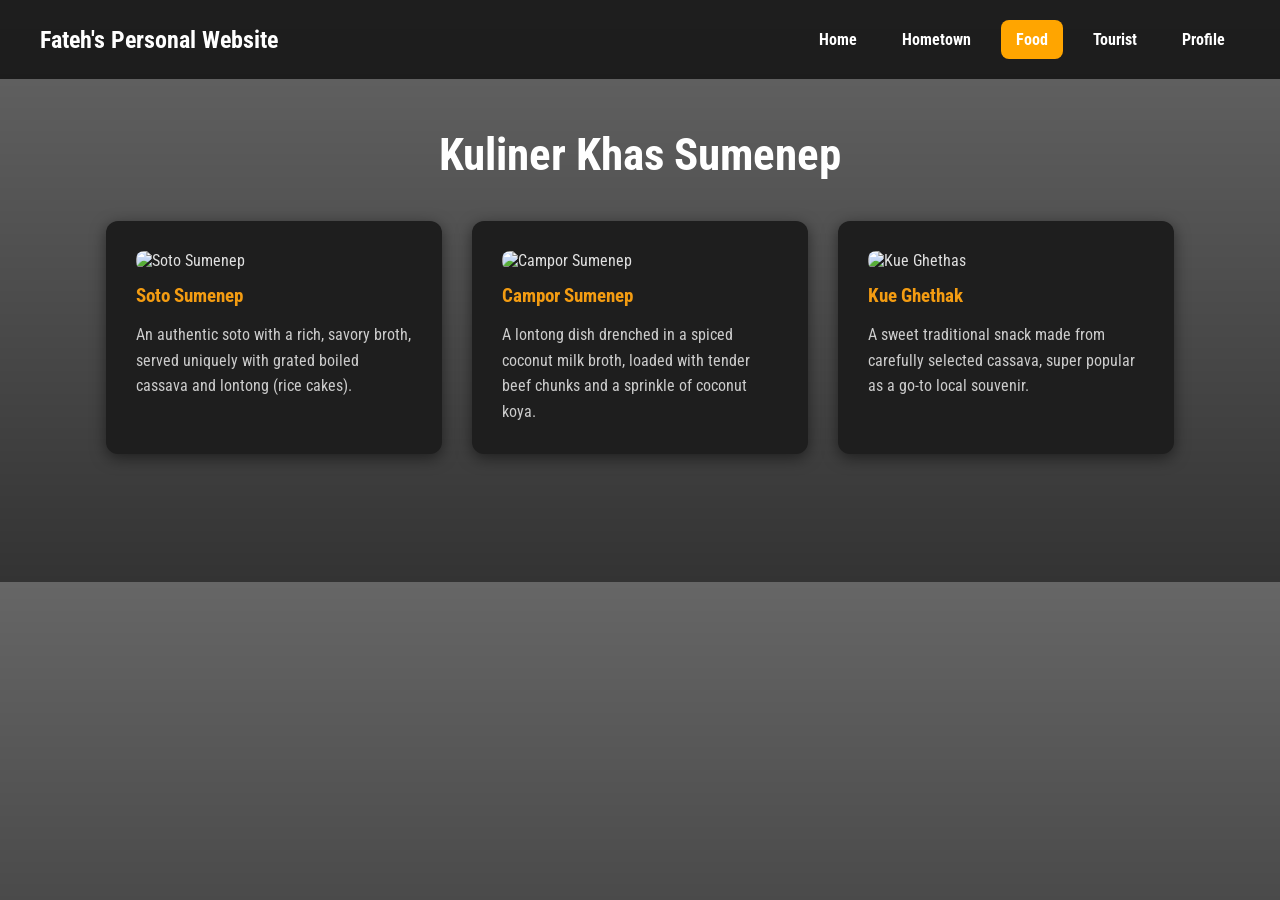
==== food/index.html @ 41de5488 "Add files via upload" ====
<!DOCTYPE html>
<html lang="en">
<head>
    <meta charset="UTF-8">
    <meta name="viewport" content="width=device-width, initial-scale=1.0">
    <title>Food - Kuliner Sumenep</title>
    
    <link rel="preconnect" href="https://fonts.googleapis.com">
    <link rel="preconnect" href="https://fonts.gstatic.com" crossorigin>
    <link href="https://fonts.googleapis.com/css2?family=Inter:ital,opsz,wght@0,14..32,100..900;1,14..32,100..900&family=Isometra&family=Roboto+Condensed:ital,wght@0,100..900;1,100..900&display=swap" rel="stylesheet">
    
    <!-- Memanggil CSS utama -->
    <link rel="stylesheet" href="../style.css">
    <!-- Memanggil CSS khusus halaman food -->
    <link rel="stylesheet" href="style.css">
</head>
<body>
    <header>
        <div class="header-container">
            <h2>Fateh's Personal Website</h2>
            <nav>
                <ul>
                    <li><a href="../homepage.html">Home</a></li>
                    <li><a href="../Hometown/">Hometown</a></li>
                    <!-- Food aktif -->
                    <li><a href="./" class="active-menu">Food</a></li>
                    <li><a href="../tourist/">Tourist</a></li>
                    <li><a href="../profile/">Profile</a></li>
                </ul>
            </nav>
        </div>
    </header>

    <section class="content-section">
        <h1 class="page-title">Kuliner Khas Sumenep</h1>
        <div class="grid-container">
            <div class="card">
                <!-- Foto Soto -->
                <img src="../image/nasi_campur.jpg" alt="Soto Sumenep">
                <h3>Soto Sumenep</h3>
                <p>An authentic soto with a rich, savory broth, served uniquely with grated boiled cassava and lontong (rice cakes).</p>
            </div>
            <div class="card">
                <!-- Foto Campor -->
                <img src="../image/soto_sumenep.jpeg" alt="Campor Sumenep">
                <h3>Campor Sumenep</h3>
                <p>A lontong dish drenched in a spiced coconut milk broth, loaded with tender beef chunks and a sprinkle of coconut koya.</p>
            </div>
            <div class="card">
                <!-- Foto Kue Ghethak -->
                <img src="../image/Getas.jpg" alt="Kue Ghethas">
                <h3>Kue Ghethak</h3>
                <p>A sweet traditional snack made from carefully selected cassava, super popular as a go-to local souvenir.</p>
            </div>
        </div>
    </section>

    <!-- Memanggil file JavaScript khusus halaman food -->
    <script src="script.js"></script>
</body>
</html>
---- style.css ----
* {
    margin: 0;
    padding: 0; 
    box-sizing: border-box;
}

body {
    font-family: "Roboto Condensed", sans-serif;
}

header {
    width: 100%;    
    position: absolute;
    top: 0;
    left: 0;
    z-index: 99;
    background-color: rgba(0, 0, 0, 0.7);
    color: white;
    padding: 20px 40px;
}

.header-container {
    width: 100%;
    display: flex;   
    justify-content: space-between;
    align-items: center;
    position: relative;
}

.header-container nav ul {
    list-style: none;
    display: flex;
    gap: 15px;
    align-items: center;
}

/* --- Tautan Menu Biasa (Profile, Hometown, Food) --- */
nav ul li a {
    color: white;
    text-decoration: none;
    font-weight: bold;
    padding: 10px 15px;
    border-radius: 8px; 
    transition: all 0.2s ease;
    display: inline-block; /* Membuat area klik berbentuk kotak */
}

/* Efek Sorot (Hover) untuk menu biasa */
nav ul li a:hover:not(.tombol-oranye) {
    background-color: rgba(255, 255, 255, 0.2); 
}

/* Efek SAAT DIPENCET untuk menu biasa */
nav ul li a:active:not(.tombol-oranye) {
    transform: scale(0.92); 
    background-color: #0d6efd; 
}

/* --- Gaya Tombol Oranye (Tourist) --- */
.tombol-oranye {
    background-color: #f39c12;
    color: white !important;
    padding: 10px 24px;
    border-radius: 8px;
    transition: all 0.2s ease;
    display: inline-block;
}

/* Efek SAAT DIPENCET (Klik Mouse) untuk tombol oranye */
.tombol-oranye:active {
    transform: scale(0.92); 
    background-color: #d68910; 


}
section{
    padding: 11rem 80px;
}
/* start hero section */
.hero-section {
   padding : 0;
   height : 100vh;
   background : linear-gradient(to left,rgba(0, 0, 0, 0.5), rgba(0, 0, 0, 0.5)), url('../image/Fotoku.jpeg') no-repeat center center/cover;
   background-size : cover;
   background-position : center;
}
.hero-section .hero-container {
    width : 100%;
    padding : 10rem 80px;
}
.hero-section .hero-container .box-title {
    width : 480px;
}
.hero-section .hero-container .title {
    font-size : 60px;
    margin-bottom : 10px;
    color : white;
}
.hero-section .hero-container .subtitle {
    font-size : 25px;
    margin-bottom : 20px;
    color : white;
}
.hero-section .hero-container .btn-hero {
 text-decoration : none;
 padding: 10px 40px;
 background-color : #f39c12;
 border-radius: 10px;
 color : white;
}

/* end hero section */

/* --- Animasi Hamburger Menu --- */
.header-container .menu-toggle span:nth-child(2) {
    transform-origin: left;
}
.header-container .menu-toggle span:nth-child(4) {
    transform-origin: left;
}
.header-container .menu-toggle input:checked ~ span:nth-child(2) {
    transform: rotate(45deg) translate(-1px, -1px);
}
.header-container .menu-toggle input:checked ~ span:nth-child(4) {
    transform: rotate(-45deg) translate(-1px, 0px);
}
.header-container .menu-toggle input:checked ~ span:nth-child(3) {
    transform: scale(0);
    opacity: 0;
}

 .card img {
    width: 100%;
    height: 200px; /* Tinggi foto diseragamkan */
    object-fit: cover; /* Memastikan foto tidak gepeng */
    border-radius: 8px; /* Ujung foto agak melengkung */
    margin-bottom: 15px; /* Jarak antara foto dan judul */
}
---- food/style.css ----
/* Background website menjadi hitam */
body { 
    background-color: #121212; 
     background: linear-gradient(to bottom, rgba(0, 0, 0, 0.6), rgba(0, 0, 0, 0.8)), url('../image/Restoran.jpg') no-repeat center center fixed;
    background-size: cover;
}

.content-section { 
    padding: 8rem 80px; 
}

.active-menu { 
    background-color: orange !important; 
    color: white !important; 
}

.page-title { 
    text-align: center; 
    font-size: 45px; 
    margin-bottom: 40px; 
    color: #ffffff; /* Judul halaman menjadi putih */
}

.grid-container { 
    display: flex; 
    gap: 30px; 
    justify-content: center; 
    flex-wrap: wrap; 
}

/* Kotak kartu berubah menjadi abu-abu gelap */
.card { 
    background: #1e1e1e; 
    padding: 30px; 
    border-radius: 12px; 
    width: 30%; 
    box-shadow: 0 4px 15px rgba(0,0,0,0.5); 
    color: #e0e0e0; 
    transition: transform 0.2s ease;
}

.card:hover { 
    transform: translateY(-10px); 
}

.card h3 { 
    color: #f39c12; 
    margin-bottom: 15px; 
}

.card p { 
    line-height: 1.6; 
    color: #cccccc; /* Teks deskripsi terang */
}

/* Pengaturan foto agar seragam dan rapi */
.card img {
    width: 100%;
    height: 200px;
    object-fit: cover; 
    border-radius: 8px; 
    margin-bottom: 15px; 
}
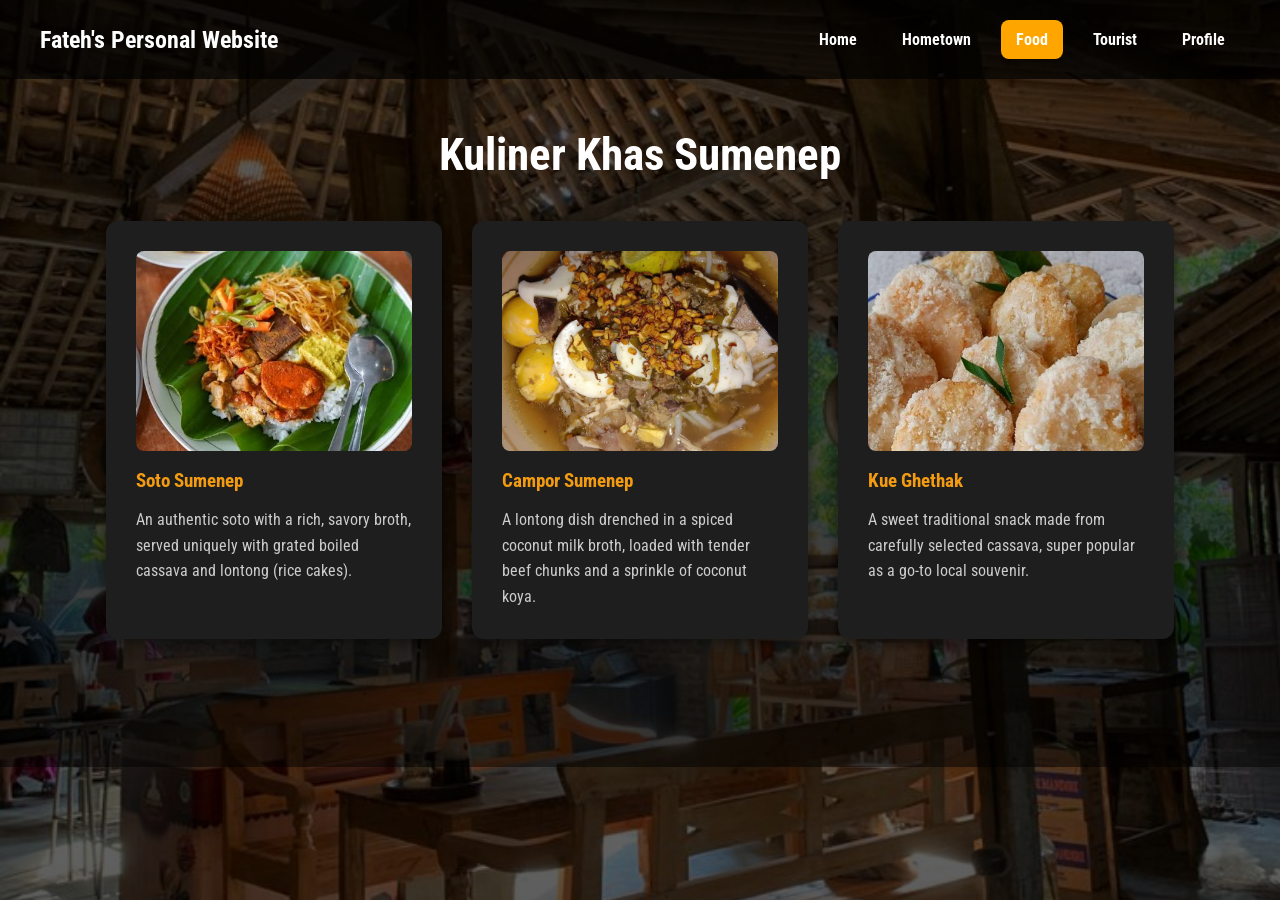
==== commit 4effc3a1: "Fix HTML formatting and structure" ====
--- a/food/index.html
+++ b/food/index.html
@@ -9,9 +9,7 @@
     <link rel="preconnect" href="https://fonts.gstatic.com" crossorigin>
     <link href="https://fonts.googleapis.com/css2?family=Inter:ital,opsz,wght@0,14..32,100..900;1,14..32,100..900&family=Isometra&family=Roboto+Condensed:ital,wght@0,100..900;1,100..900&display=swap" rel="stylesheet">
     
-    <!-- Memanggil CSS utama -->
     <link rel="stylesheet" href="../style.css">
-    <!-- Memanggil CSS khusus halaman food -->
     <link rel="stylesheet" href="style.css">
 </head>
 <body>
@@ -22,7 +20,6 @@
                 <ul>
                     <li><a href="../homepage.html">Home</a></li>
                     <li><a href="../Hometown/">Hometown</a></li>
-                    <!-- Food aktif -->
                     <li><a href="./" class="active-menu">Food</a></li>
                     <li><a href="../tourist/">Tourist</a></li>
                     <li><a href="../profile/">Profile</a></li>
@@ -35,19 +32,16 @@
         <h1 class="page-title">Kuliner Khas Sumenep</h1>
         <div class="grid-container">
             <div class="card">
-                <!-- Foto Soto -->
                 <img src="../image/nasi_campur.jpg" alt="Soto Sumenep">
                 <h3>Soto Sumenep</h3>
                 <p>An authentic soto with a rich, savory broth, served uniquely with grated boiled cassava and lontong (rice cakes).</p>
             </div>
             <div class="card">
-                <!-- Foto Campor -->
                 <img src="../image/soto_sumenep.jpeg" alt="Campor Sumenep">
                 <h3>Campor Sumenep</h3>
                 <p>A lontong dish drenched in a spiced coconut milk broth, loaded with tender beef chunks and a sprinkle of coconut koya.</p>
             </div>
             <div class="card">
-                <!-- Foto Kue Ghethak -->
                 <img src="../image/Getas.jpg" alt="Kue Ghethas">
                 <h3>Kue Ghethak</h3>
                 <p>A sweet traditional snack made from carefully selected cassava, super popular as a go-to local souvenir.</p>
@@ -55,7 +49,6 @@
         </div>
     </section>
 
-    <!-- Memanggil file JavaScript khusus halaman food -->
     <script src="script.js"></script>
 </body>
-</html>+</html>
--- a/style.css
+++ b/style.css
@@ -34,7 +34,6 @@
     align-items: center;
 }
 
-/* --- Tautan Menu Biasa (Profile, Hometown, Food) --- */
 nav ul li a {
     color: white;
     text-decoration: none;
@@ -42,21 +41,19 @@
     padding: 10px 15px;
     border-radius: 8px; 
     transition: all 0.2s ease;
-    display: inline-block; /* Membuat area klik berbentuk kotak */
+    display: inline-block; 
 }
 
-/* Efek Sorot (Hover) untuk menu biasa */
+
 nav ul li a:hover:not(.tombol-oranye) {
     background-color: rgba(255, 255, 255, 0.2); 
 }
 
-/* Efek SAAT DIPENCET untuk menu biasa */
 nav ul li a:active:not(.tombol-oranye) {
     transform: scale(0.92); 
     background-color: #0d6efd; 
 }
 
-/* --- Gaya Tombol Oranye (Tourist) --- */
 .tombol-oranye {
     background-color: #f39c12;
     color: white !important;
@@ -66,7 +63,6 @@
     display: inline-block;
 }
 
-/* Efek SAAT DIPENCET (Klik Mouse) untuk tombol oranye */
 .tombol-oranye:active {
     transform: scale(0.92); 
     background-color: #d68910; 
@@ -76,11 +72,10 @@
 section{
     padding: 11rem 80px;
 }
-/* start hero section */
 .hero-section {
    padding : 0;
    height : 100vh;
-   background : linear-gradient(to left,rgba(0, 0, 0, 0.5), rgba(0, 0, 0, 0.5)), url('../image/Fotoku.jpeg') no-repeat center center/cover;
+   background : linear-gradient(to left,rgba(0, 0, 0, 0.5), rgba(0, 0, 0, 0.5)), url('image/Fotoku.jpeg') no-repeat center center/cover;
    background-size : cover;
    background-position : center;
 }
@@ -109,9 +104,7 @@
  color : white;
 }
 
-/* end hero section */
 
-/* --- Animasi Hamburger Menu --- */
 .header-container .menu-toggle span:nth-child(2) {
     transform-origin: left;
 }
@@ -131,8 +124,8 @@
 
  .card img {
     width: 100%;
-    height: 200px; /* Tinggi foto diseragamkan */
-    object-fit: cover; /* Memastikan foto tidak gepeng */
-    border-radius: 8px; /* Ujung foto agak melengkung */
-    margin-bottom: 15px; /* Jarak antara foto dan judul */
+    height: 200px; 
+    object-fit: cover; 
+    border-radius: 8px; 
+    margin-bottom: 15px; 
 }
